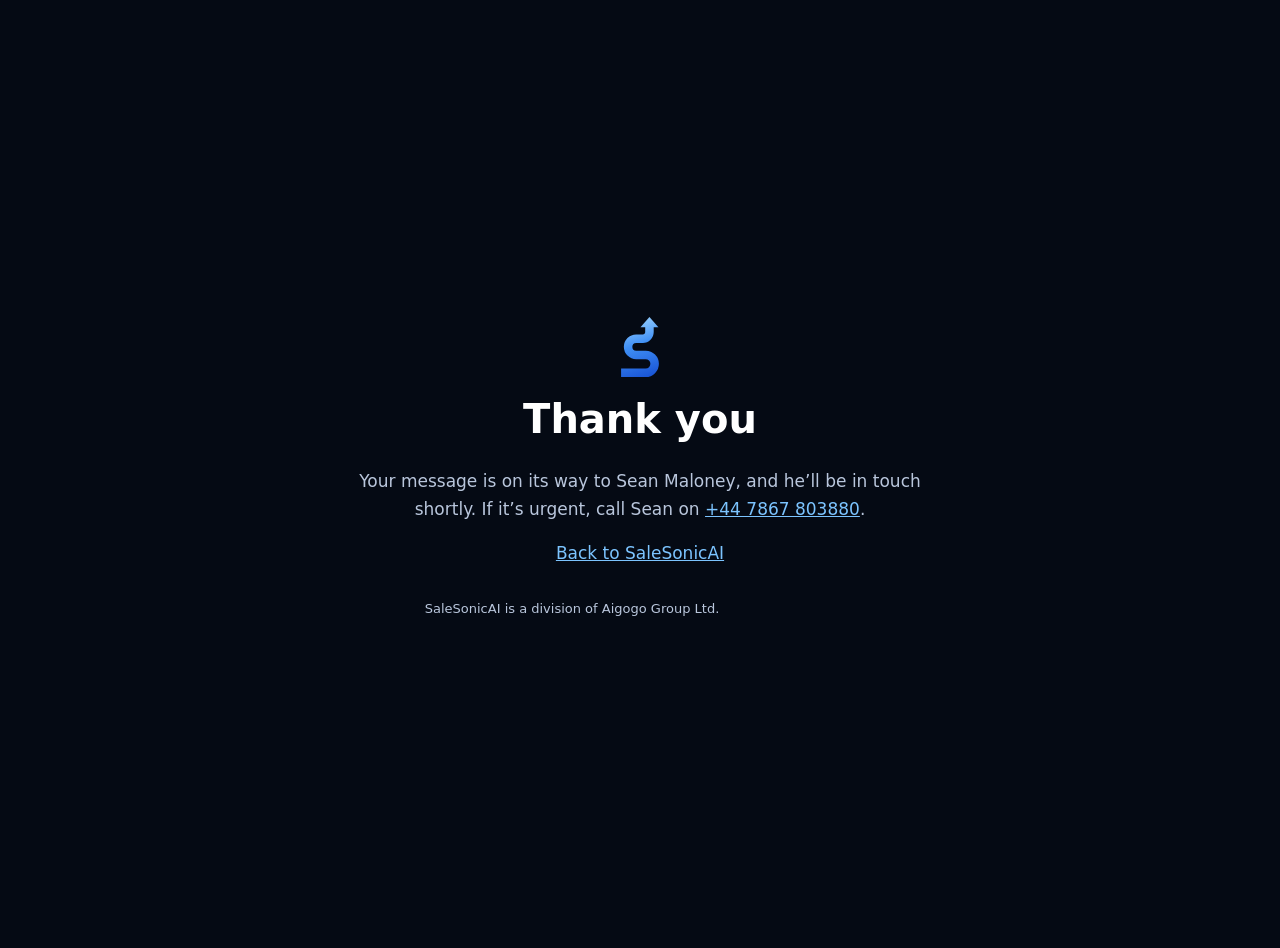
==== thanks.html @ 38ec0db6 "Replace Bookings CTAs with Contact Sean form (FormSubmit) + Call Sean; add thanks page" ====
<!doctype html><html lang="en-GB"><head>
<meta charset="utf-8"><meta name="viewport" content="width=device-width, initial-scale=1"><meta name="robots" content="noindex"><title>Thank you | SaleSonicAI</title><link rel="icon" href="/assets/img/favicon.svg" type="image/svg+xml"><style>body{margin:0;min-height:100vh;display:grid;place-items:center;background:#050A14;color:#fff;font:400 1.0625rem/1.6 system-ui,sans-serif;text-align:center;padding:24px}a{color:#7CC4FF}h1{font-size:2.5rem;margin:0 0 12px}p{color:#B9C6DC;max-width:34em}</style></head><body><main><img src="/assets/img/salesonicai-mark-gradient-dark.svg" alt="" width="64" height="64"><h1>Thank you</h1><p>Your message is on its way to Sean Maloney, and he’ll be in touch shortly. If it’s urgent, call Sean on <a href="tel:+447867803880">+44 7867 803880</a>.</p><p><a href="/">Back to SaleSonicAI</a></p><p style="font-size:.8125rem;margin-top:32px">SaleSonicAI is a division of Aigogo Group Ltd.</p></main></body></html>
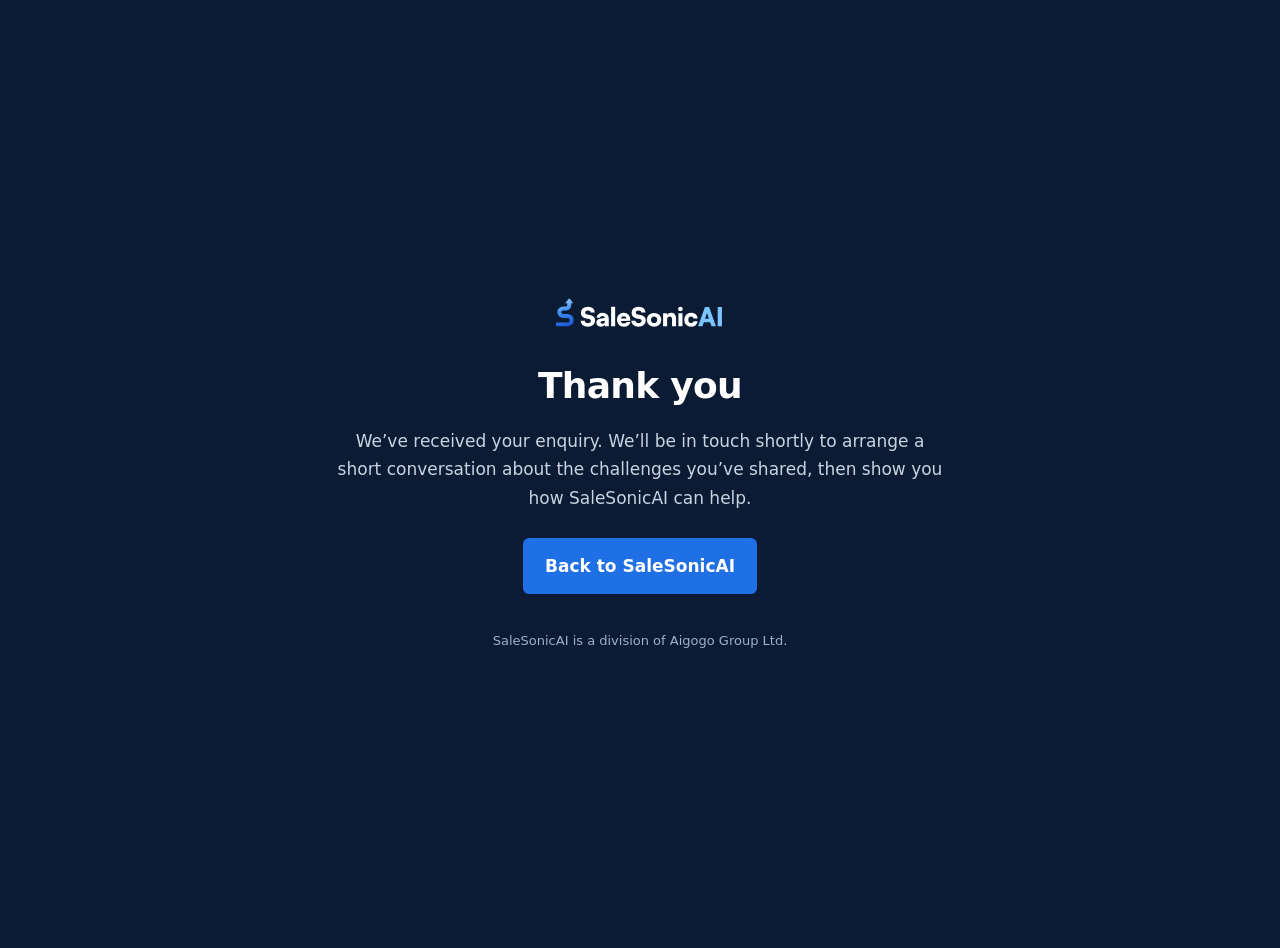
==== commit 4170dcc7: "Corporate restyle per Sean (17 Nov 15:44): remove Sean contact details, single 'Request more informa" ====
--- a/thanks.html
+++ b/thanks.html
@@ -1,2 +1,2 @@
 <!doctype html><html lang="en-GB"><head>
-<meta charset="utf-8"><meta name="viewport" content="width=device-width, initial-scale=1"><meta name="robots" content="noindex"><title>Thank you | SaleSonicAI</title><link rel="icon" href="/assets/img/favicon.svg" type="image/svg+xml"><style>body{margin:0;min-height:100vh;display:grid;place-items:center;background:#050A14;color:#fff;font:400 1.0625rem/1.6 system-ui,sans-serif;text-align:center;padding:24px}a{color:#7CC4FF}h1{font-size:2.5rem;margin:0 0 12px}p{color:#B9C6DC;max-width:34em}</style></head><body><main><img src="/assets/img/salesonicai-mark-gradient-dark.svg" alt="" width="64" height="64"><h1>Thank you</h1><p>Your message is on its way to Sean Maloney, and he’ll be in touch shortly. If it’s urgent, call Sean on <a href="tel:+447867803880">+44 7867 803880</a>.</p><p><a href="/">Back to SaleSonicAI</a></p><p style="font-size:.8125rem;margin-top:32px">SaleSonicAI is a division of Aigogo Group Ltd.</p></main></body></html>
+<meta charset="utf-8"><meta name="viewport" content="width=device-width, initial-scale=1"><meta name="robots" content="noindex"><title>Thank you | SaleSonicAI</title><link rel="icon" href="/assets/img/favicon.svg" type="image/svg+xml"><style>body{margin:0;min-height:100vh;display:grid;place-items:center;background:#0B1B33;color:#fff;font:400 1.0625rem/1.65 system-ui,-apple-system,"Segoe UI",Roboto,sans-serif;text-align:center;padding:24px}main{max-width:36em}a{color:#8CC4FF}h1{font-size:2.25rem;margin:20px 0 12px;letter-spacing:-.02em}p{color:#C9D3E2;margin:0 0 14px}.btn{display:inline-block;margin-top:12px;background:#1F6FE5;color:#fff;text-decoration:none;font-weight:700;padding:14px 22px;border-radius:6px}.btn:hover{background:#1858BC}small{display:block;margin-top:36px;font-size:.8125rem;color:#9FB0C8}img{margin:0 auto}</style></head><body><main><img src="/assets/img/salesonicai-logo-dark-bg.svg" alt="SaleSonicAI" width="170" height="31"><h1>Thank you</h1><p>We’ve received your enquiry. We’ll be in touch shortly to arrange a short conversation about the challenges you’ve shared, then show you how SaleSonicAI can help.</p><p><a class="btn" href="/">Back to SaleSonicAI</a></p><small>SaleSonicAI is a division of Aigogo Group Ltd.</small></main></body></html>
